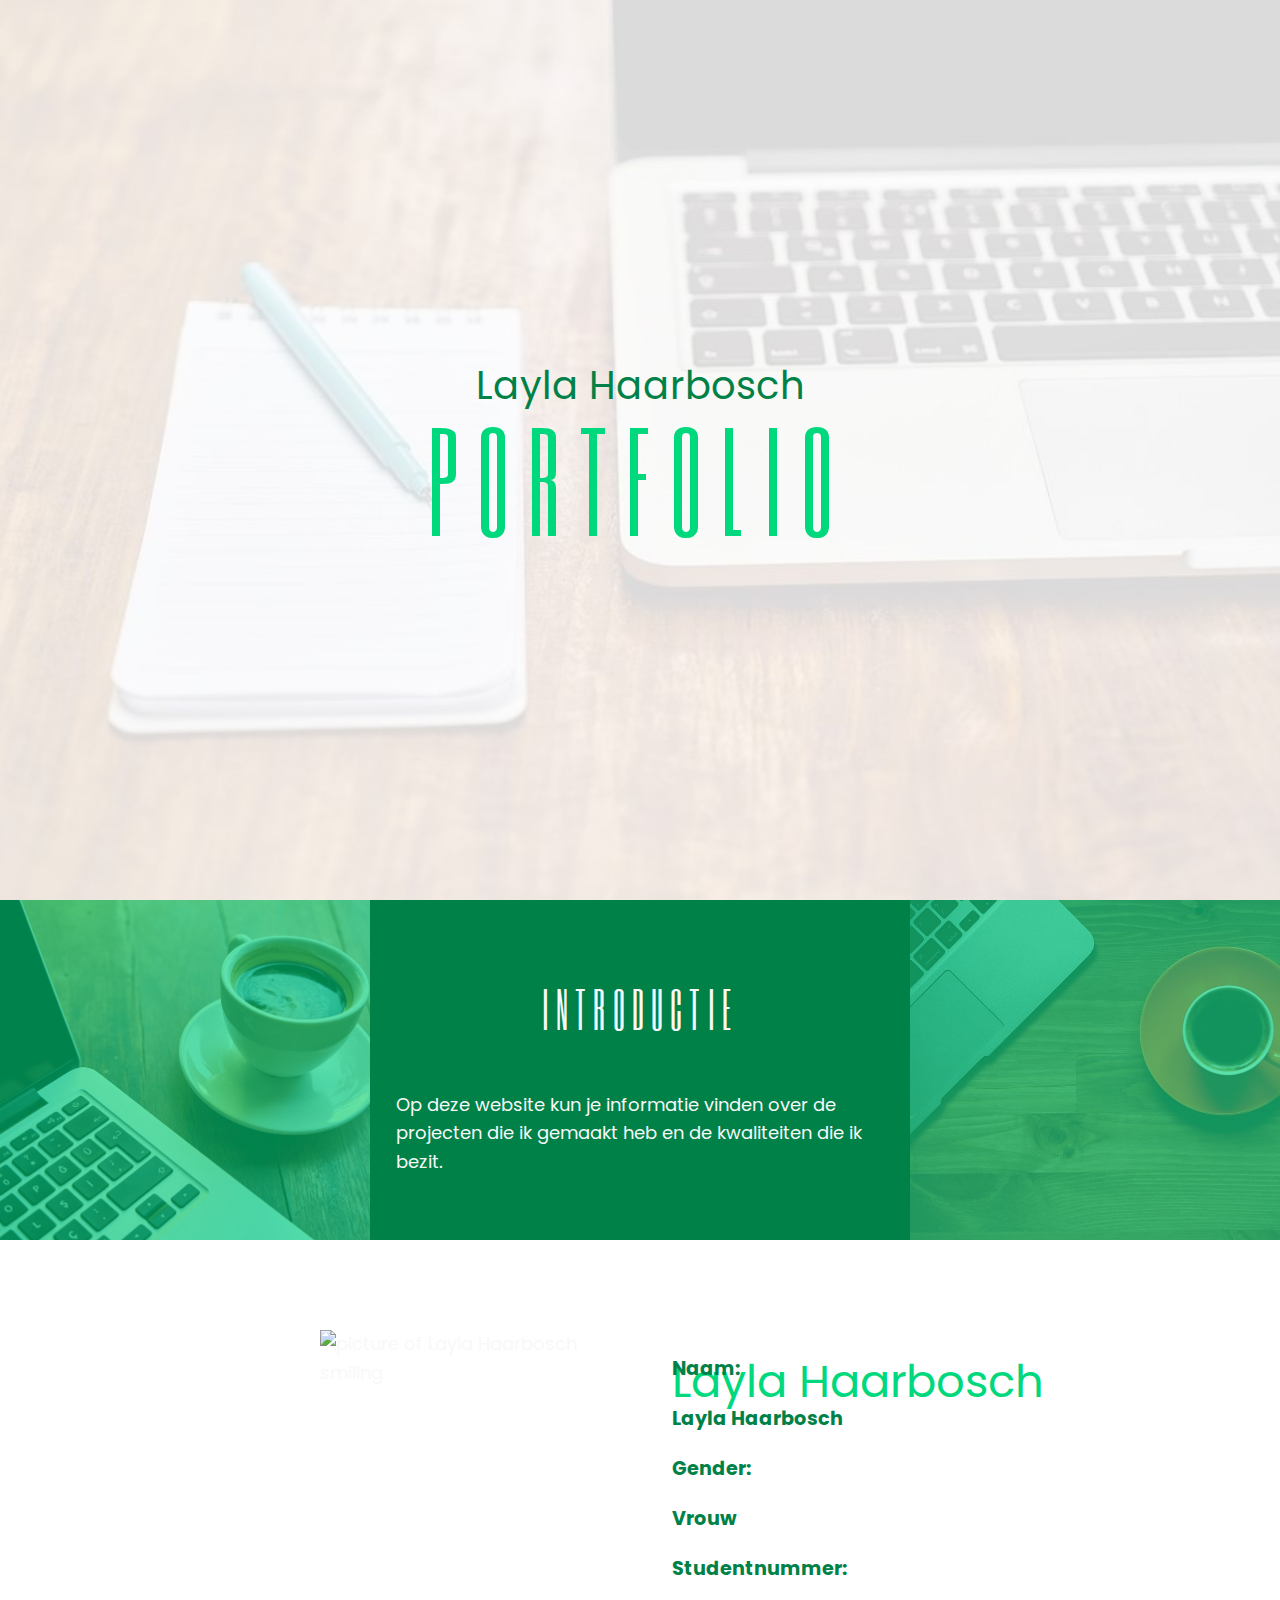
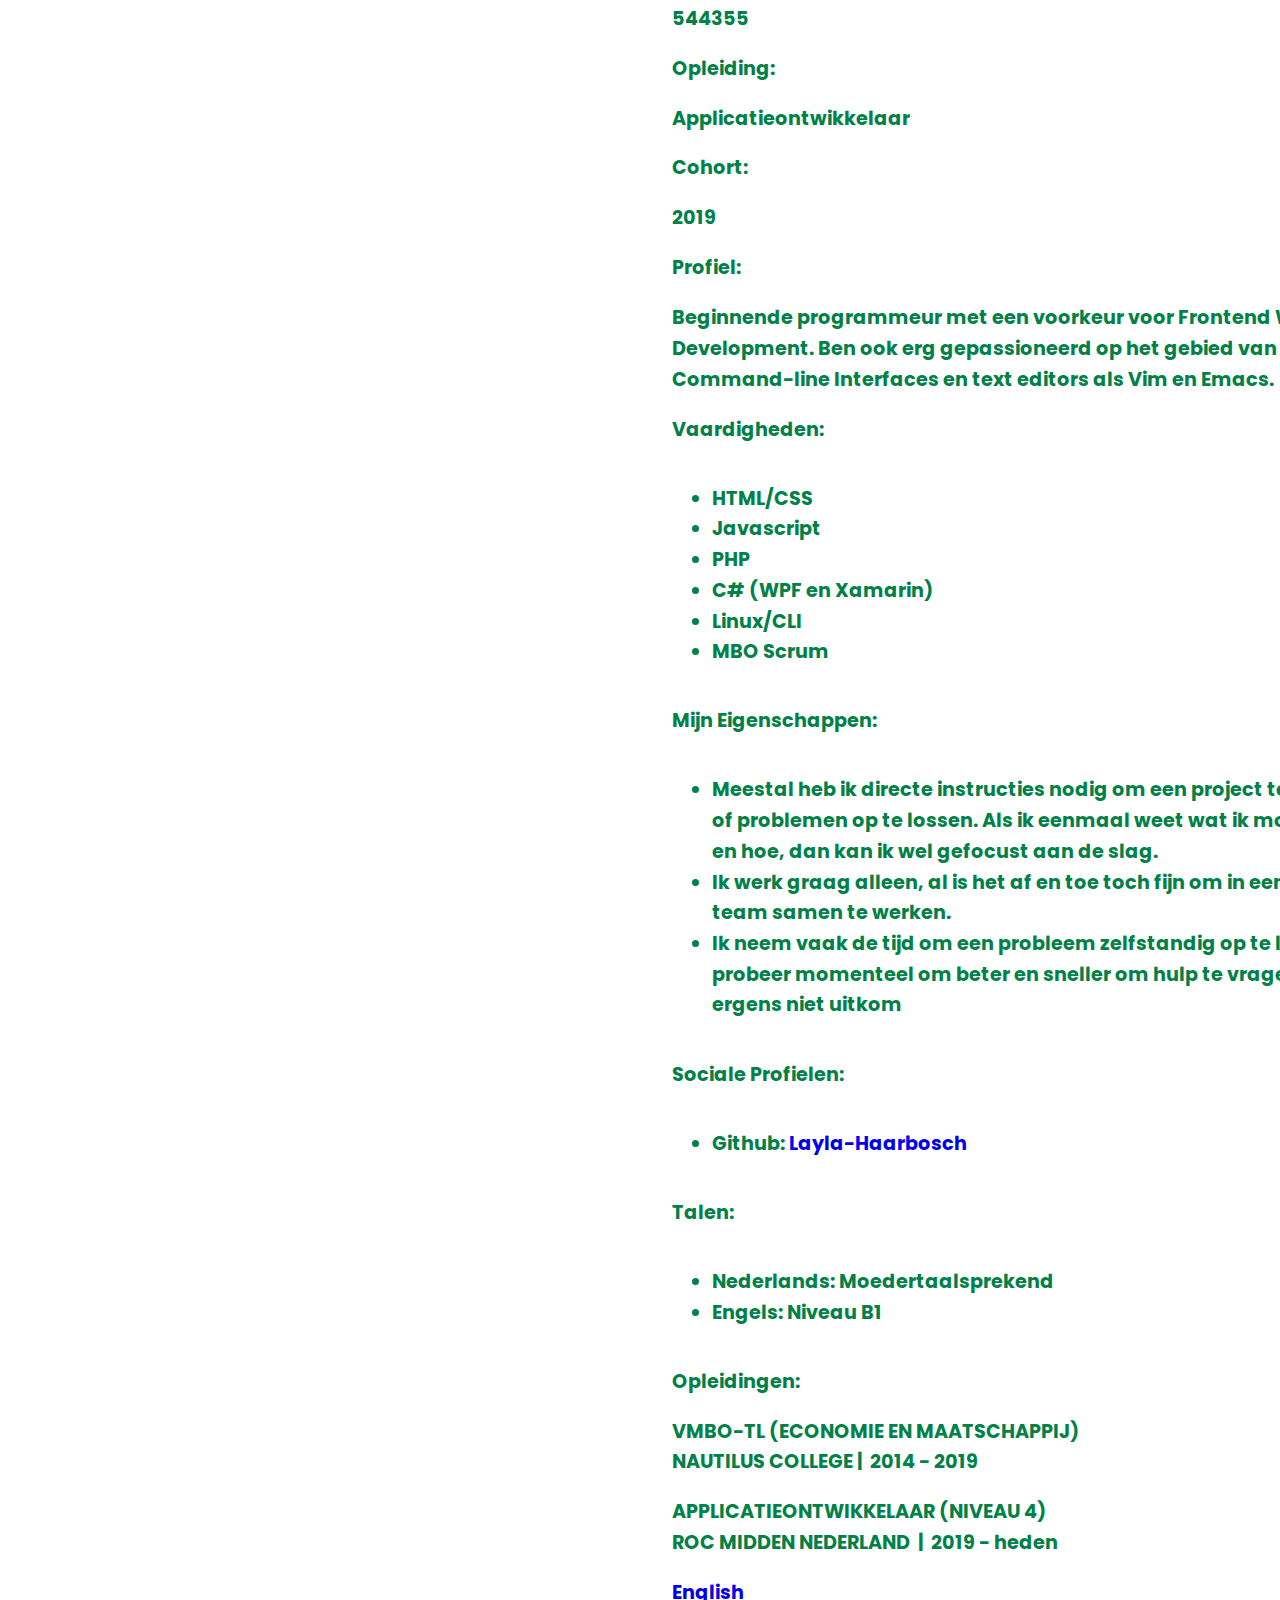
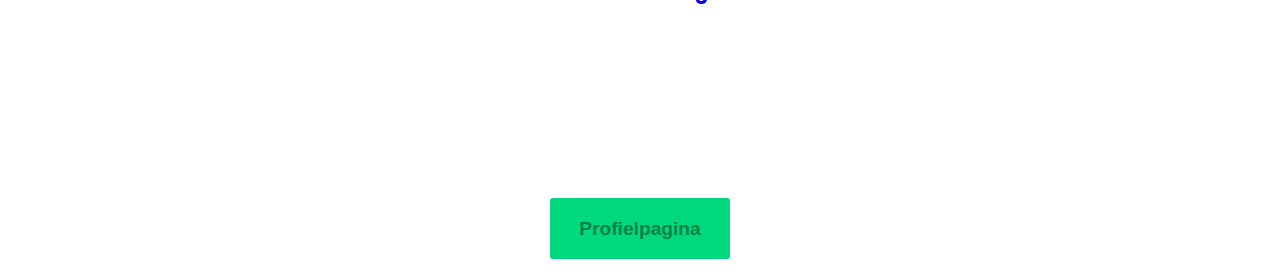
==== index.html @ fb707c45 "init" ====
<!DOCTYPE html>
<html lang="nl">

<head>
	<meta charset="UTF-8" />
	<meta name="viewport"
		content="width=device-width, user-scalable=no, initial-scale=1.0, maximum-scale=1.0, minimum-scale=1.0" />
	<meta http-equiv="X-UA-Compatible" content="ie=edge" />
	<title>Portfolio</title>
	<link rel="stylesheet" href="css/main.css" />
</head>

<body>
	<nav>
		<ul>
			<li><a href="index.html">Welkom</a></li>
			<li><a href="profiel.html">Profiel</a></li>
			<li><a href="projecten.html">Projecten</a></li>
		</ul>
	</nav>

	<div class="contain-all">
		<div class="welkom">
			<button class="menu-knop">
				<i class="fas fa-bars"></i>
			</button>
			<h1>Layla Haarbosch<span>Portfolio</span></h1>
		</div>

		<section class="intro">
			<div class="intro-links">
				<img src="img/intro-left-img.jpg" alt="a laptop with some coffee" />
			</div>
			<div class="intro-midden">
				<h2>Introductie</h2>
				<p>
					Op deze website kun je informatie vinden over de projecten die ik
					gemaakt heb en de kwaliteiten die ik bezit.
				</p>
			</div>
			<div class="intro-rechts">
				<img src="img/intro-right-img.jpg" alt="a laptop with some coffee" />
			</div>
		</section>

		<section class="over-mij">
			<img class="over-afbeelding" src="img/portfolio-foto.png" alt="picture of Layla Haarbosch smiling" />
			<h1 class="over-titel">Layla Haarbosch</h1>
			<h3 class="over-subtitel">Naam:</h3>
			<h3 class="over-subtitel">Layla Haarbosch</h3>
			<h3 class="over-subtitel">Gender:</h3>
			<h3 class="over-subtitel">Vrouw</h3>
			<h3 class="over-subtitel">Studentnummer:</h3>
			<h3 class="over-subtitel">544355</h3>
			<h3 class="over-subtitel">Opleiding:</h3>
			<h3 class="over-subtitel">Applicatieontwikkelaar</h3>
			<h3 class="over-subtitel">Cohort:</h3>
			<h3 class="over-subtitel">2019</h3>
			<h3 class="over-subtitel">Profiel:</h3>
			<h3 class="over-subtitel">
				Beginnende
				programmeur met een voorkeur voor Frontend Web Development. Ben ook erg
				gepassioneerd op het gebied van Linux, Command-line Interfaces en text editors
				als Vim en Emacs.
			</h3>
			<h3 class="over-subtitel">Vaardigheden:</h3>
			<h3 class="over-subtitel">
				<ul>
					<li>HTML/CSS</li>
					<li>Javascript</li>
					<li>PHP</li>
					<li>C# (WPF en Xamarin)</li>
					<li>Linux/CLI</li>
					<li>MBO Scrum</li>
				</ul>
			</h3>
			<h3 class="over-subtitel">Mijn Eigenschappen:</h3>
			<h3 class="over-subtitel">
				<ul>
					<li>Meestal heb ik directe instructies nodig om een project te maken of problemen op te lossen. Als ik eenmaal
						weet wat ik moet doen en hoe, dan kan ik wel gefocust aan de slag.</li>
					<li>Ik werk graag alleen, al is het af en toe toch fijn om in een goed team samen te werken.</li>
					<li>Ik neem vaak de tijd om een probleem zelfstandig op te lossen. Ik probeer momenteel om beter en sneller om
						hulp te vragen als ik ergens niet uitkom</li>
				</ul>
			</h3>
			<h3 class="over-subtitel">Sociale Profielen:</h3>
			<h3 class="over-subtitel">
				<ul>
					<li>Github: <a href="https://github.com/LaylaHasThighs" target="_blank">Layla-Haarbosch</a></li>
				</ul>
			</h3>
			<h3 class="over-subtitel">Talen:</h3>
			<h3 class="over-subtitel">
				<ul>
					<li>Nederlands: Moedertaalsprekend</li>
					<li>Engels: Niveau B1</li>
				</ul>
			</h3>
			<h3 class="over-subtitel">Opleidingen:</h3>
			<h3 class="over-subtitel">
				<div>VMBO-TL (ECONOMIE EN MAATSCHAPPIJ)</div>
				<div>NAUTILUS COLLEGE |  2014 - 2019</div>
			</h3>
			<h3 class="over-subtitel">
				<div>APPLICATIEONTWIKKELAAR (NIVEAU 4)</div>
				<div>ROC MIDDEN NEDERLAND  |  2019 - heden</div>
			</h3>
			<h3 class="over-subtitel">
				<a href="./index_en.html">English</a>
			</h3>
		</section>

		<button onclick="window.location.href='profiel.html'" class="profiel-knop">
			Profielpagina
		</button>
	</div>

	<script src="https://kit.fontawesome.com/b39d5eccc5.js" crossorigin="anonymous"></script>
	<script src="js/nav.js"></script>
</body>

</html>
---- css/main.css ----
@import url("https://fonts.googleapis.com/css?family=Poppins:400,500|Six+Caps&display=swap");
body {
  color: #f7f9f9;
  font-family: "Poppins", sans-serif;
  line-height: 1.6;
  background: #FFFFFF;
  font-size: 0.875rem;
  overflow-x: hidden;
  font-weight: normal;
  margin: 0;
}

@media only screen and (min-width: 1056px) {
  body {
    font-size: 1.125rem;
  }
}

img {
  width: 100%;
}

h1 {
  color: #00D87E;
  line-height: 1;
  font-size: 3.1rem;
  font-weight: normal;
}

h2 {
  letter-spacing: 0.15em;
  font-size: 2rem;
  color: #F7F9F9;
  text-transform: uppercase;
  line-height: 1;
  font-family: "Six Caps", sans-serif;
  font-weight: normal;
}

@media only screen and (min-width: 1056px) {
  h2 {
    font-size: 3rem;
  }
}

h3 {
  font-size: 1.2rem;
}

/* Homepage */

.welkom {
  background-image: url("../img/welkom-img.jpg");
  height: 100vh;
  background-size: cover;
  background-repeat: no-repeat;
  background-position: center;
  display: flex;
  align-items: center;
  justify-content: center;
}

.welkom h1 {
  color: #008148;
  font-size: 2.1rem;
  line-height: 1.5;
  text-align: center;
}

@media only screen and (min-width: 1056px) {
  .welkom h1 {
    font-size: 3vw;
  }
}

.welkom h1 span {
  letter-spacing: 0.15em;
  font-size: 5.3rem;
  color: #00D87E;
  text-transform: uppercase;
  line-height: 1;
  font-family: "Six Caps", sans-serif;
  display: block;
}

@media only screen and (min-width: 1056px) {
  .welkom h1 span {
    font-size: 10vw;
  }
}

.intro {
  display: -webkit-box;
  display: -ms-flexbox;
  display: flex;
  color: #C2C6BE;
}

.intro h2 {
  text-align: center;
  color: #F7F9F9;
}

@supports (display: grid) {
  .intro {
    display: -ms-grid;
    display: grid;
    -ms-grid-columns: minmax(4em, 1fr) minmax(auto, 30em) minmax(4em, 1fr);
    grid-template-columns: minmax(4em, 1fr) minmax(auto, 30em) minmax(4em, 1fr);
  }
}

.intro-midden {
  background-color: #008148;
  color: #f7f9f9;
  padding: 2.5em 2vw;
  display: -webkit-box;
  display: -ms-flexbox;
  display: flex;
  -webkit-box-orient: vertical;
  -webkit-box-direction: normal;
  -ms-flex-direction: column;
  flex-direction: column;
  -webkit-box-pack: center;
  -ms-flex-pack: center;
  justify-content: center;
}

.intro-links img,
.intro-rechts img {
  -o-object-fit: cover;
  object-fit: cover;
  min-height: 100%;
  min-width: 100%;
  display: block;
}

.over-mij {
  width: 90%;
  margin: 0 auto;
  max-width: 1056px;
  margin-top: 6em;
}

h1 {
  font-size: 2.8rem;
}

h3 {
  color: #008148;
  margin: 0;
}

.over-subtitel {
  margin: 0.5em 0;
}

.profiel-knop,
.home-knop {
  display: block;
  margin: 2em auto 1em auto;
  padding: 1em 1.5em;
  background-color: #00D87E;
  border: none;
  border-radius: 3px;
  color: #008148;
  font-weight: bold;
  text-decoration: none;
  font-size: 1.2rem;
}

a {
  text-decoration: none;
}

.over-afbeelding {
  float: none;
}
.over-mij {
  display: flex;
  flex-direction: column;
}
.over-afbeelding {
  grid-column: port-start / img-end;
  grid-row: 1;
}

.over-titel {
  grid-row: 3;
}

@supports (display: grid) {

  @media only screen and (min-width: 1056px) {
    .over-mij {
      margin: 5em auto;
      display: grid;
      grid-template-columns: [port-start] minmax(6em, 1fr) [img-end] 2fr [port-end];
      grid-template-rows: 2fr repeat(4, 0.5fr);
      margin-left: 25vw;
    }
    .over-afbeelding {
      grid-row: 1 / 4;
      width: 75%;
    }
  }

  @media (min-width: 1056px) {
    .over-titel {
      grid-column: img-end / port-end;
      grid-row: 1;
    }

    .over-subtitel {
      grid-column: img-end / port-end;
      position: relative;
      bottom: 4.7em;
    }

    h3 {
      display: block;
    }

    img {
      width: 50%;
    }

  }
}

.menu-knop {
  position: absolute;
  top: 1em;
  left: 1em;
  color: #008148;
  background: transparent;
  border: 0;
  font-size: 2rem;
  z-index: 2;
}

/* Navigation Section */

nav {
  position: fixed;
  top: 0;
  bottom: 0;
  left: 0;
  right: 20%;
  z-index: 1;

  transform: translateX(-100%);
  display: none;
  transition: transform ease-out 250ms;
  font-weight: normal;
}

nav ul {
  margin: 0;
  padding: 0;
  list-style: none;
  display: flex;
  flex-direction: column;
  height: 100vh;
  justify-content: space-evenly;
  align-items: center;
  background-color: #00D87E;
}

nav a {
  font-family: 'Six Caps', sans-serif;
  font-size: 4rem;
  color: #008148;
  text-transform: uppercase;
  text-decoration: none;
  padding: 1em 3em;
}

nav li {
  text-align: center;
}


.nav-is-open-mobile,
.nav-is-open-desktop {
  overflow-y: hidden;
}

.nav-is-open-desktop nav,
.nav-is-open-mobile nav {
  display: block;
}

.nav-is-open-mobile nav {
  transform: translateX(0);
}

.nav-is-open-mobile .contain-welkom {
  transform: translateX(80%);
}

.nav-is-open-desktop {
  transform: translateX(20%)
}

.nav-is-open-mobile {
  /*transform: translateX(20%);*/
}
.contain-welkom {
  transition: transform ease-out 250ms;
}

@media only screen and (min-width: 1056px) {
  nav {
    position: fixed;
    top: 0;
    left: 0;
    right: 80%;
    bottom: 0;
    z-index: 1;
    transform: translateX(-100%);
    transition: transform ease-out 250ms;
  }
}

/* Profile Page */

.profiel-container h1{
  font-family: 'Six Caps', sans-serif;
  font-size: 5rem;
  letter-spacing: 0.75rem;
  font-weight: normal;
  color: #008148;
  text-align: center;
}

.profiel-container span {
  color: #008148;
}

.profiel-container p {
  color: #00D87E;
  font-size: 1.5rem;
  margin: 1.5em auto
}

.kwaliteiten p {
  width: 11em;
}

.motieven p {
  width: 9em;
}

.profiel-container {
  display: flex;
  flex-direction: column;
  justify-content: center;
  margin: 0 auto;
  padding: 2em;
}

@media only screen and (min-width: 1000px) {
  .profiel-container {
    flex-direction: row;
    justify-content: space-evenly;
  }
}

/* Project Page */

.projecten {
  text-align: center;
  padding: 5em 0;
}

.project-item {
  position: relative;
  overflow: hidden;
}

.project-item img {
  display: block;
}

.project-item figcaption {
  position: absolute;
  top: 100%;
  bottom: 0;
  right: 0;
  left: 0;
  padding: 2em 0;
  background: rgba(0, 216, 126, 0.75);
  color: #008148;
  text-align: left;
  display: flex;
  flex-direction: column;
  justify-content: flex-end;
}

.project-item:hover figcaption {
  top: 0;
}

.project-item figcaption .project-titel,
.project-item figcaption .project-link {
  margin-left: 5vw;
}

.project-item:hover .project-titel {
  display: flex;
}

.project-titel {
  display: none;
  color: #F7F9F9;
  letter-spacing: 0.5rem;
  margin-bottom: auto;
}

.project-link {
  color: #F7F9F9;
  font-weight: bold;
  font-size: 1rem;
  text-decoration: none;
  border-bottom: 2px solid #F7F9F9;
  align-self: flex-start;
}

@media only screen and (min-width: 1056px) {
  .project-item {
    /*margin: 0 auto;*/
    padding: 0;
    justify-content: center;
  }

  .project-item img {
    margin: 0 auto;
  }

  figcaption {
    margin: 0 auto;
    width: 50%;
  }
}
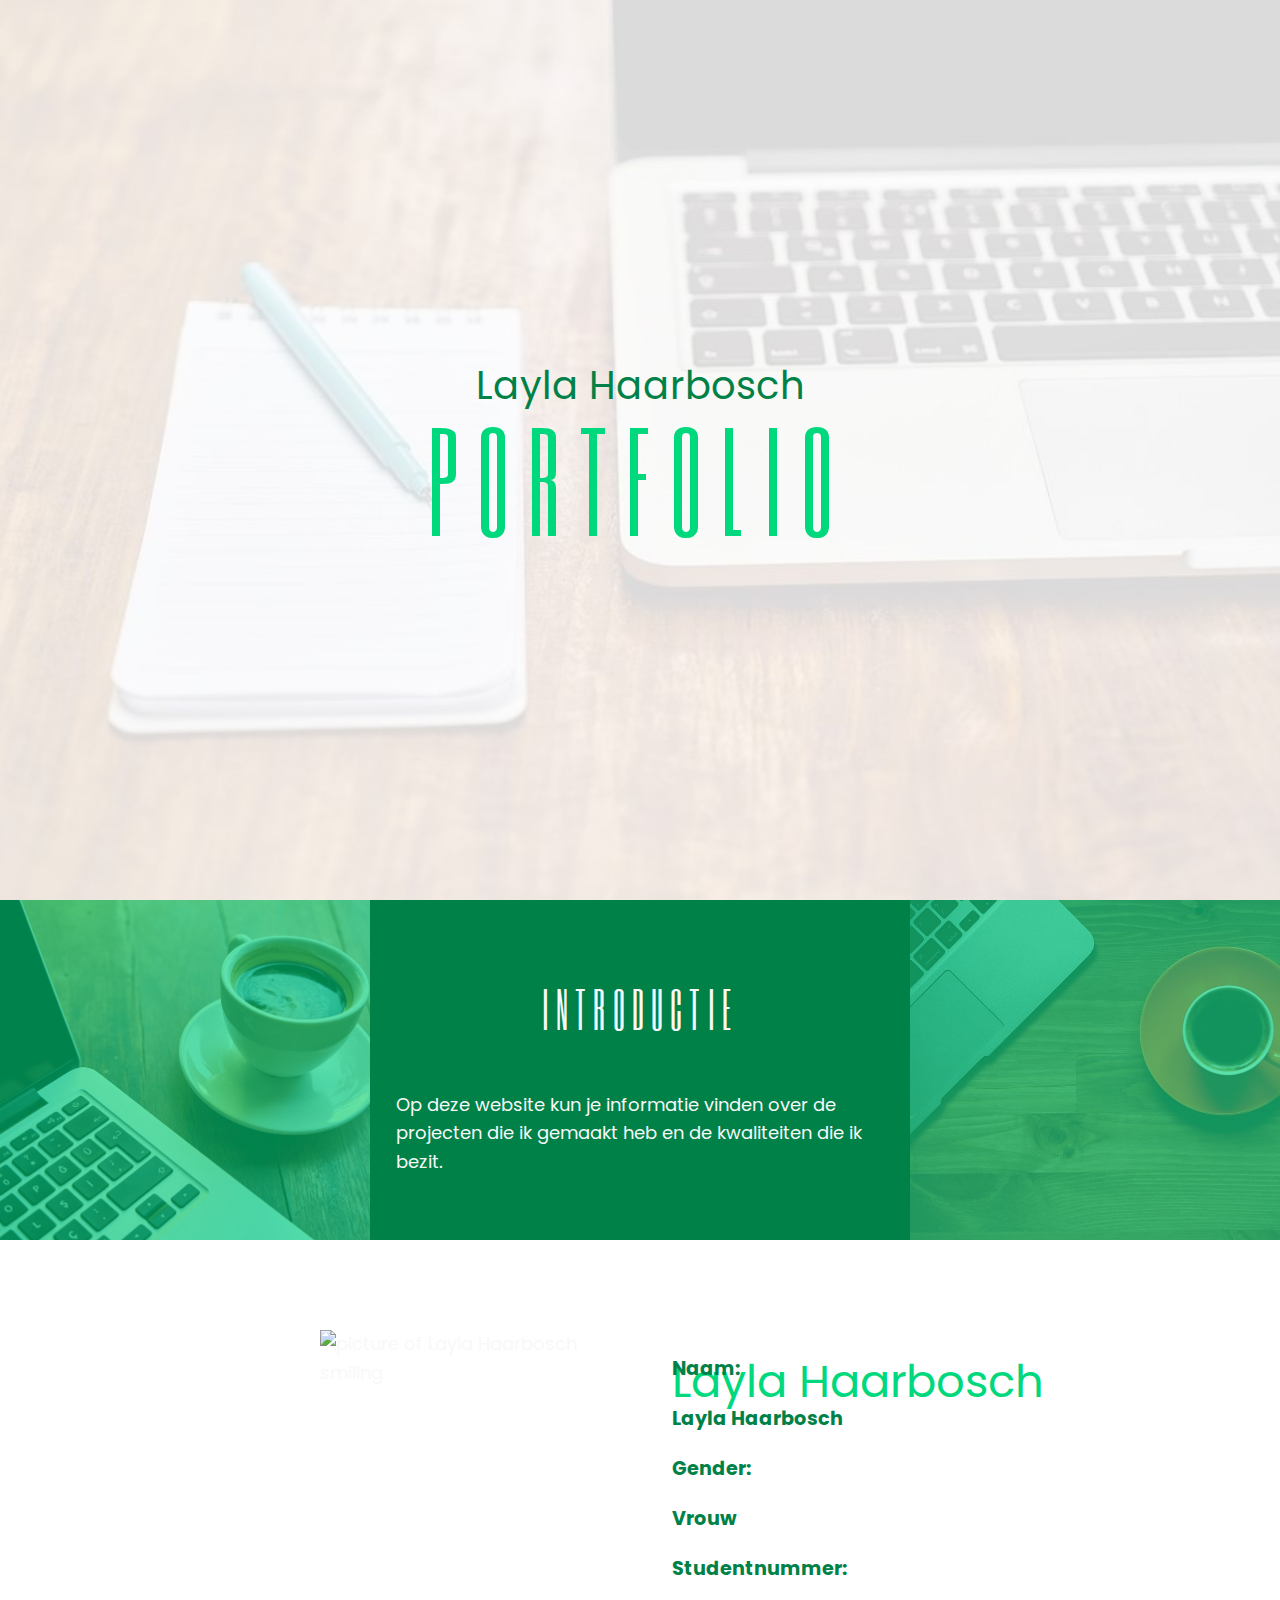
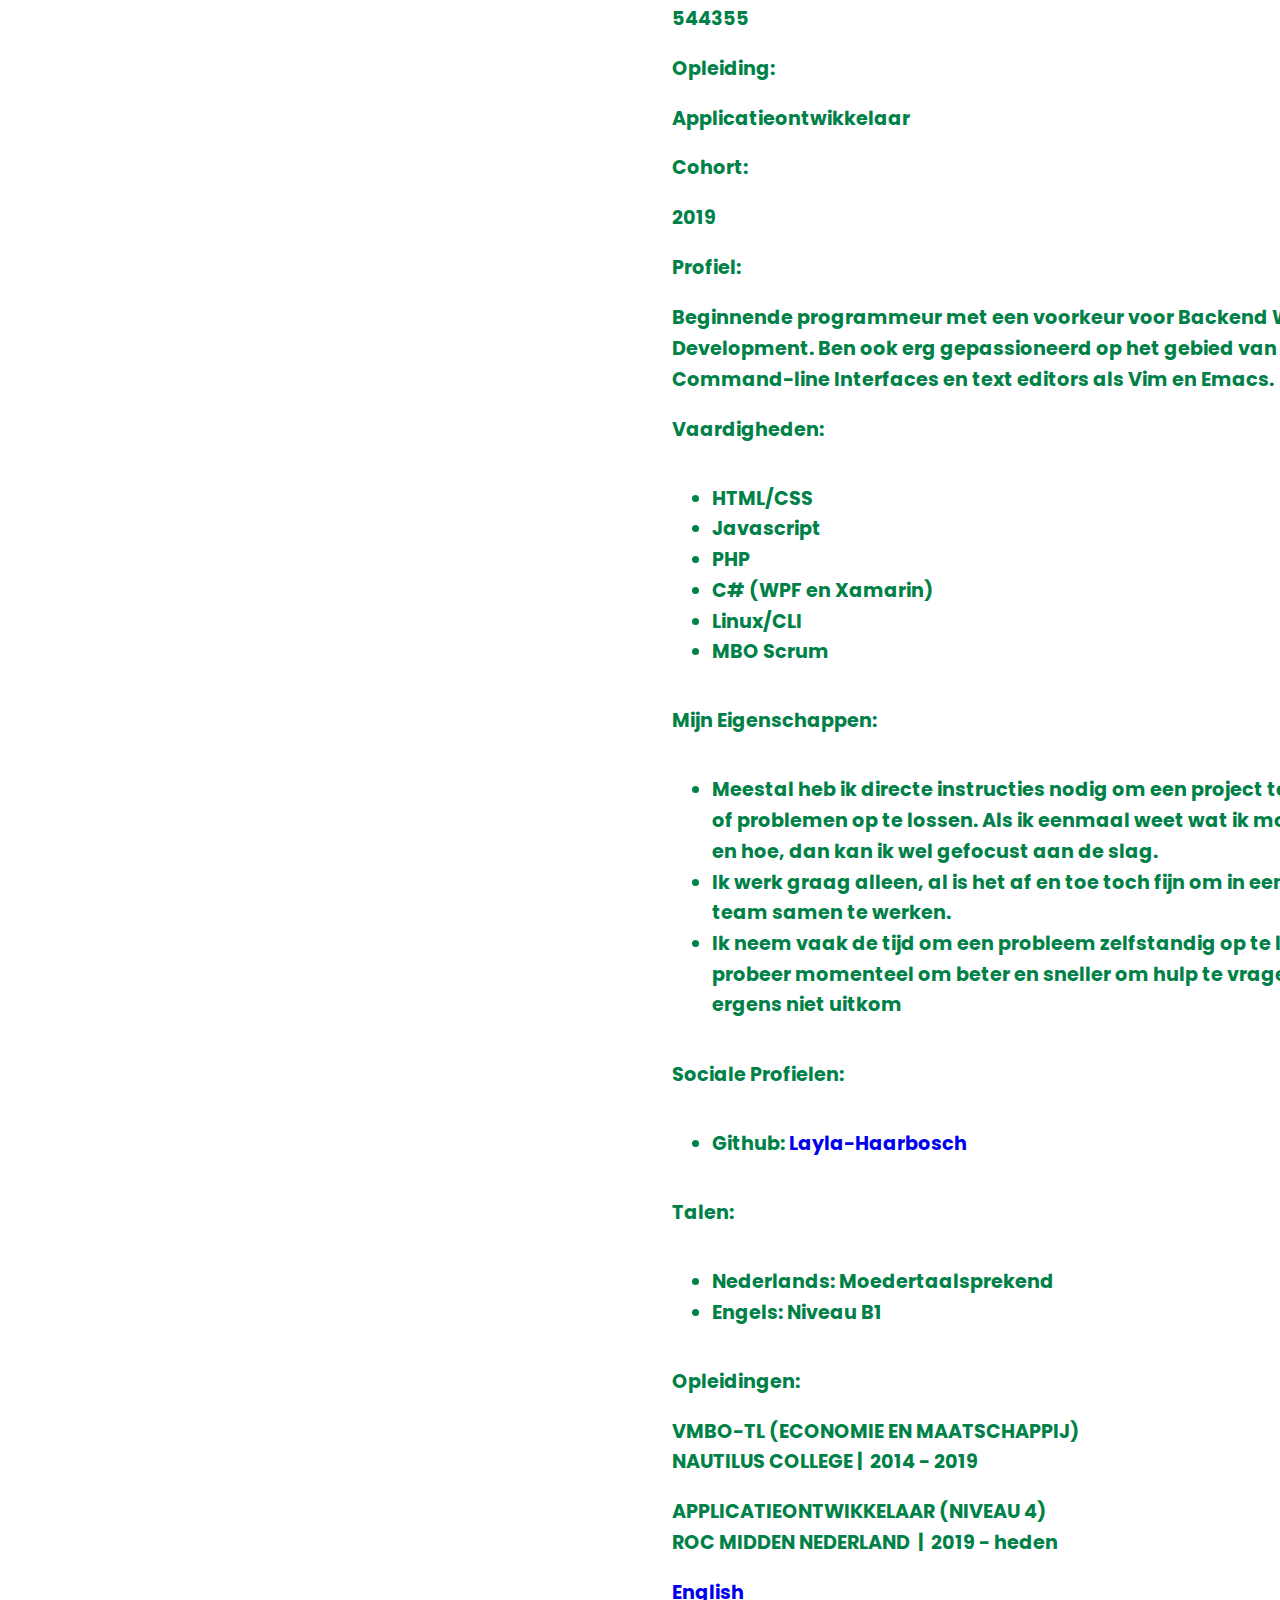
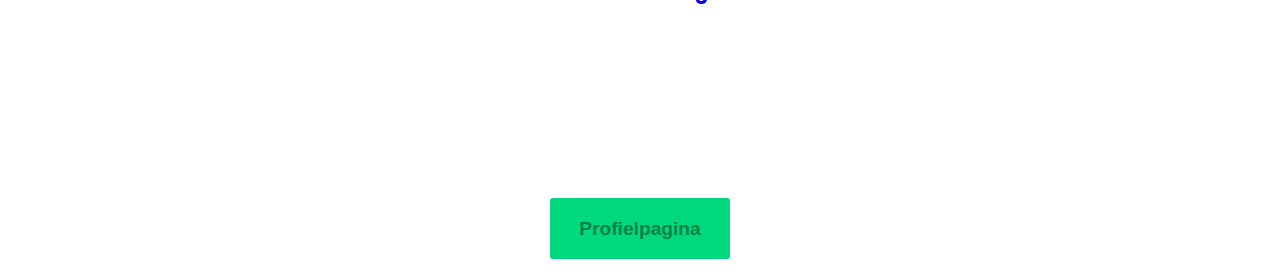
==== commit e6719a1d: "minor changes" ====
--- a/index.html
+++ b/index.html
@@ -59,7 +59,7 @@
 			<h3 class="over-subtitel">Profiel:</h3>
 			<h3 class="over-subtitel">
 				Beginnende
-				programmeur met een voorkeur voor Frontend Web Development. Ben ook erg
+				programmeur met een voorkeur voor Backend Web Development. Ben ook erg
 				gepassioneerd op het gebied van Linux, Command-line Interfaces en text editors
 				als Vim en Emacs.
 			</h3>
@@ -120,4 +120,4 @@
 	<script src="js/nav.js"></script>
 </body>
 
-</html>+</html>
